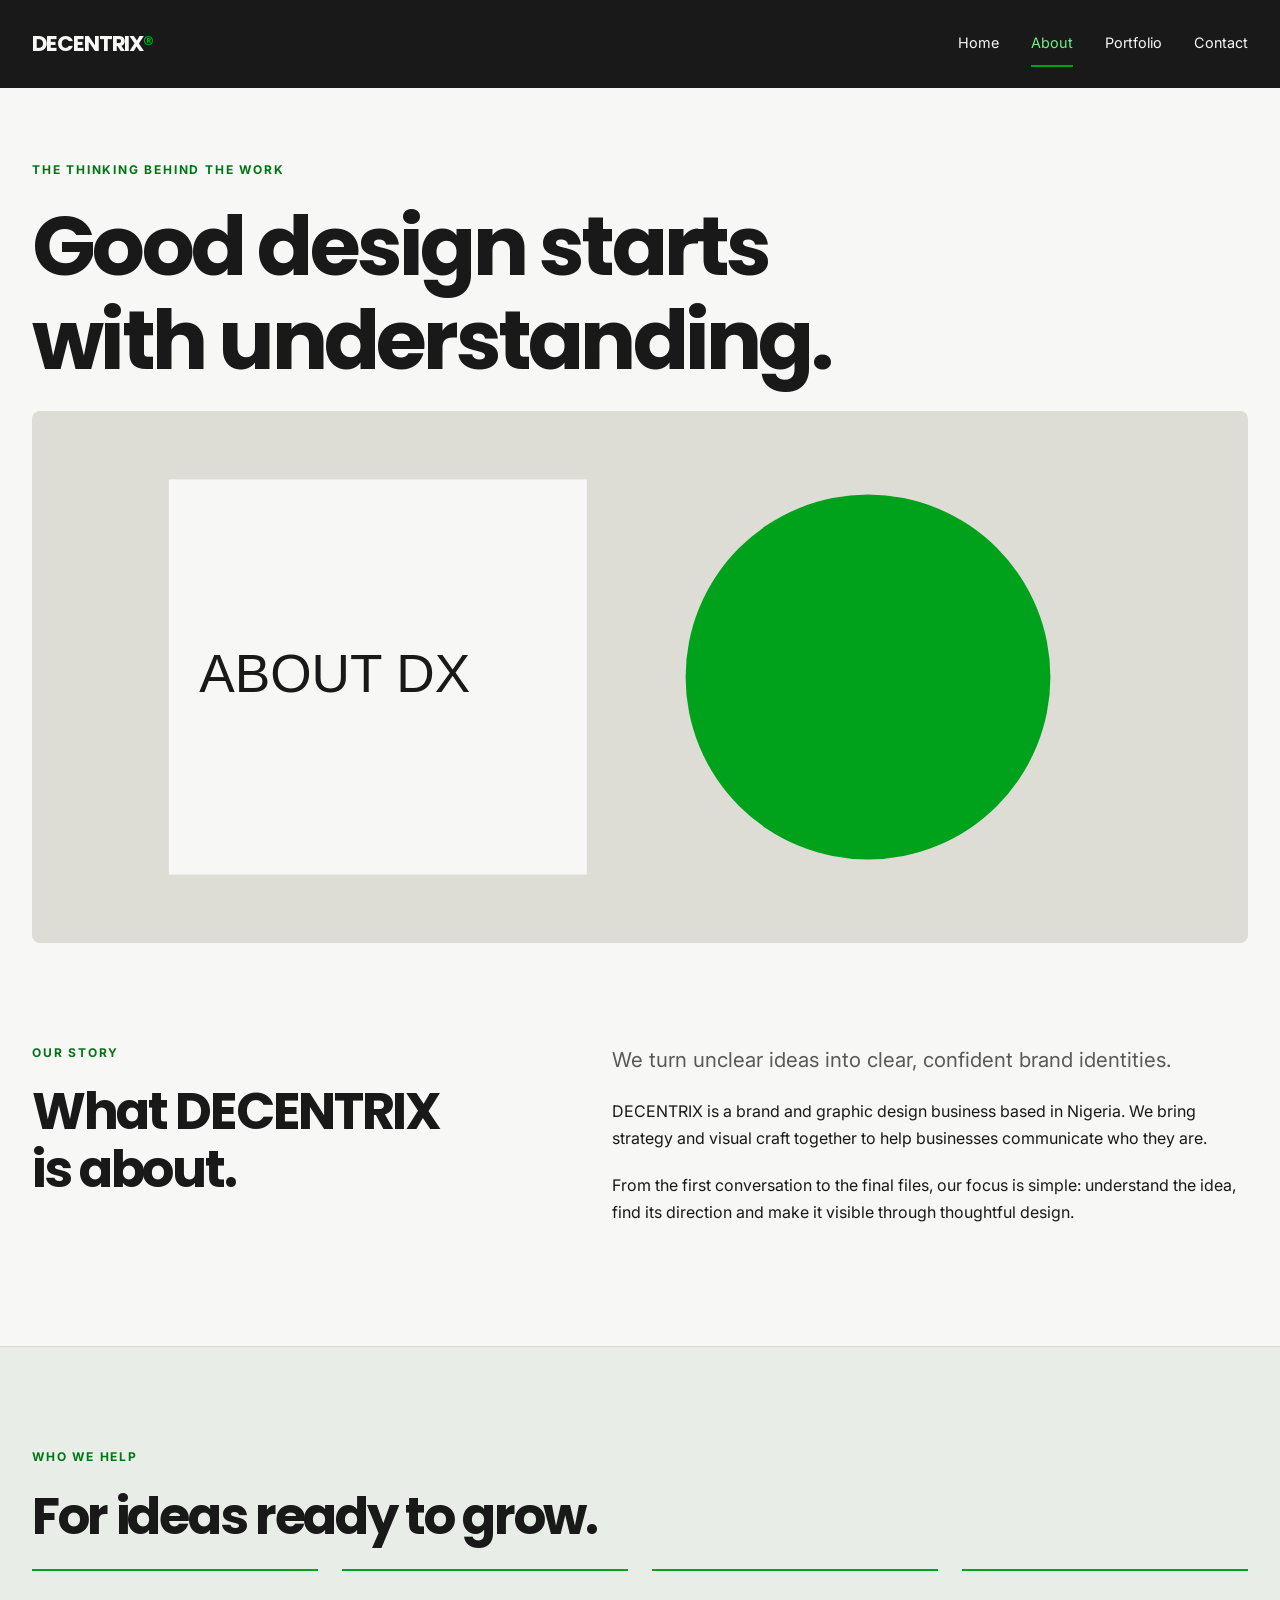
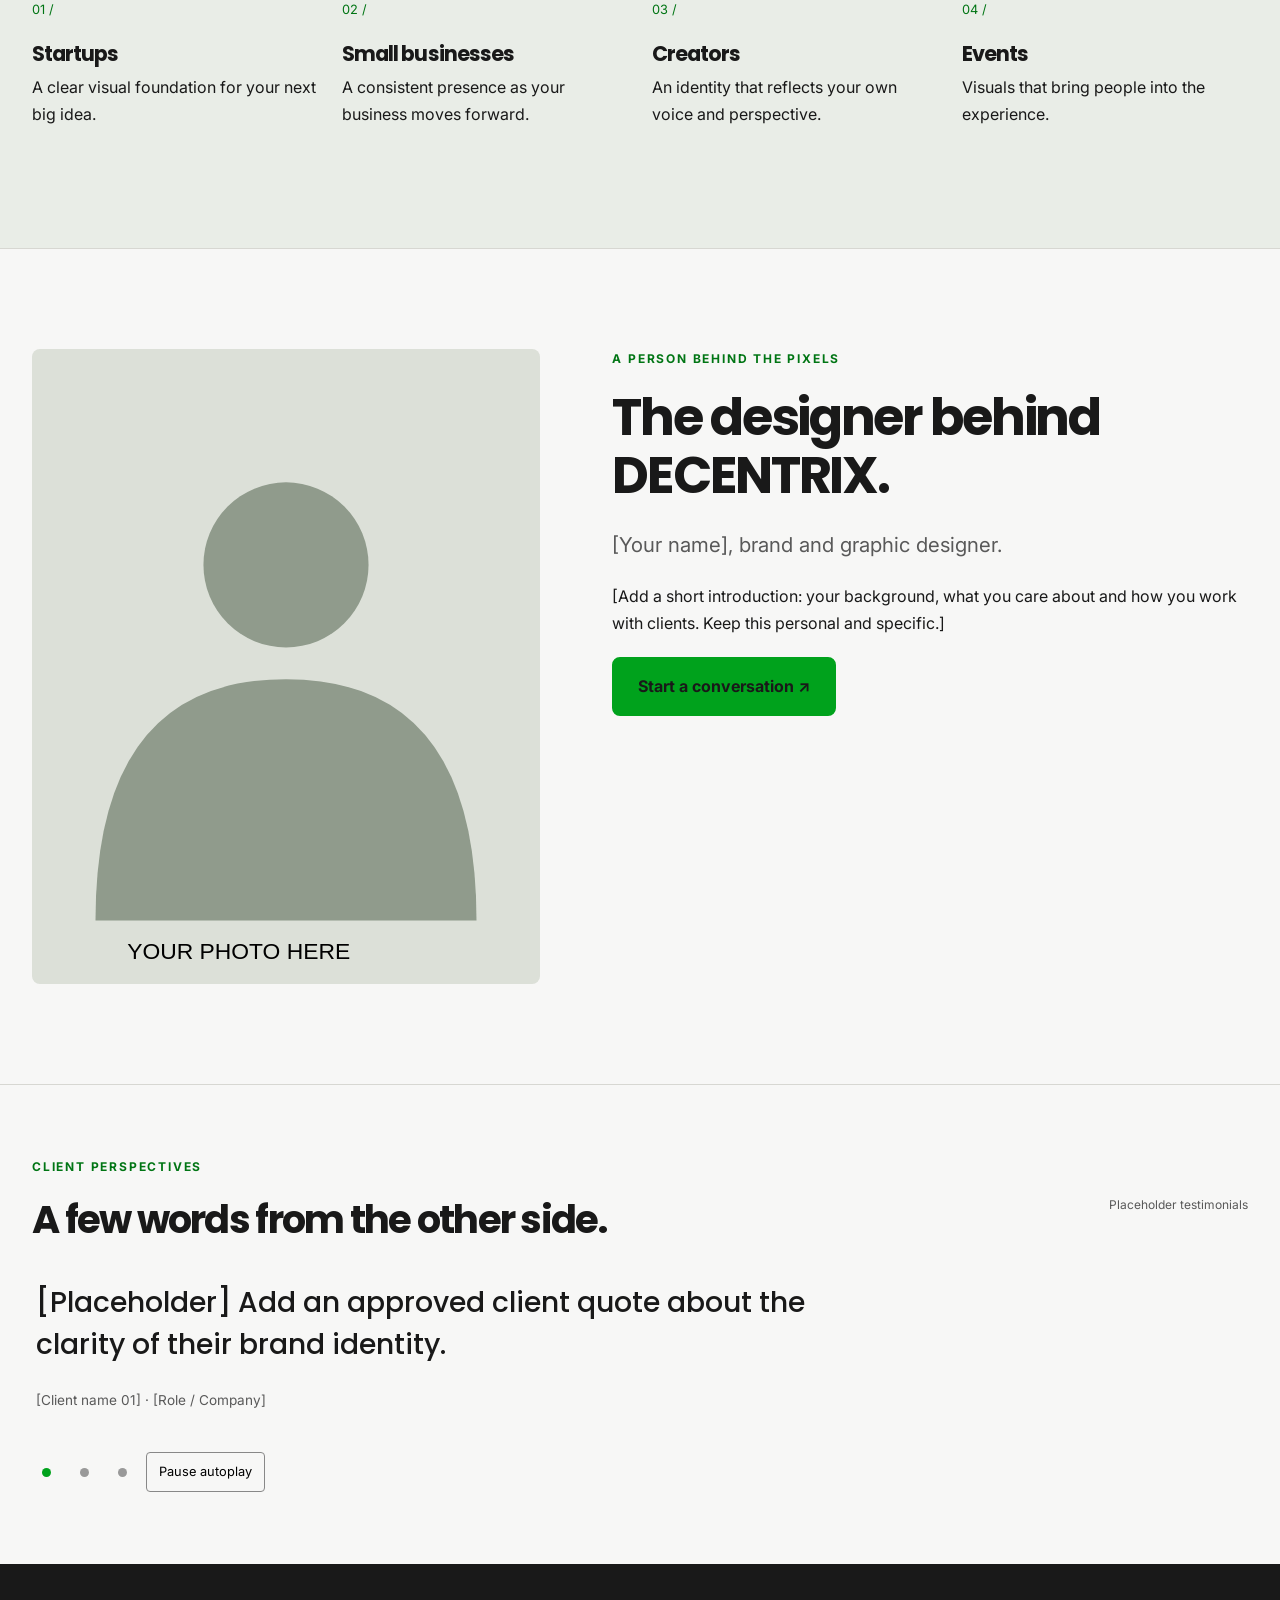
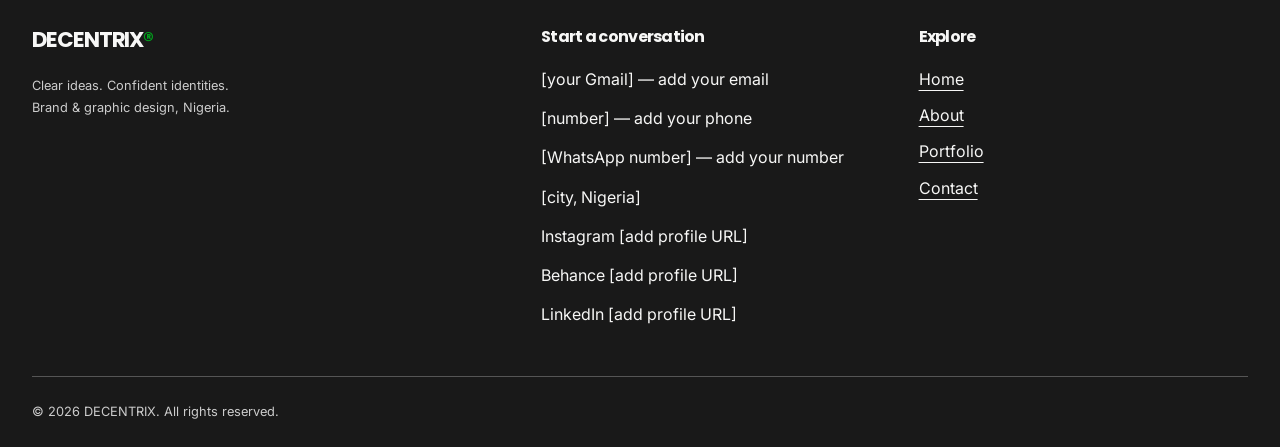
==== about.html @ 50785ced "Add files via upload" ====
<!doctype html>
<html lang="en">
<head>
  <meta charset="utf-8">
  <meta name="viewport" content="width=device-width, initial-scale=1">
  <title>About | DECENTRIX</title>
  <meta name="description" content="Learn about DECENTRIX, a Nigeria-based brand and graphic design business helping ideas become clear visual identities.">
  <meta name="theme-color" content="#191919">
  <link rel="preconnect" href="https://fonts.googleapis.com">
  <link rel="preconnect" href="https://fonts.gstatic.com" crossorigin>
  <link rel="stylesheet" href="styles.css">
  <script src="projects-data.js" defer></script>
  <script src="script.js" defer></script>
</head>
<body>
  <a class="skip" href="#main">Skip to content</a>
  <header class="site-header" id="site-header">
    <div class="container header-inner"><a class="logo" href="index.html">DECENTRIX</a><nav class="nav" aria-label="Main navigation"><a href="index.html">Home</a><a href="about.html">About</a><a href="portfolio.html">Portfolio</a><a href="contact.html">Contact</a></nav></div>
  </header>
  <main id="main">
    <section class="hero container">
      <p class="eyebrow">The thinking behind the work</p><h1>Good design starts<br>with understanding.</h1>
      <!-- IMAGE PLACEHOLDER: replace with your studio or brand image. -->
      <img class="hero-image" src="data:image/svg+xml,%3Csvg xmlns='http://www.w3.org/2000/svg' width='1600' height='700'%3E%3Crect width='1600' height='700' fill='%23dddcd5'/%3E%3Crect x='180' y='90' width='550' height='520' fill='%23f7f7f6'/%3E%3Ccircle cx='1100' cy='350' r='240' fill='%2300a21c'/%3E%3Ctext x='220' y='370' font-family='Arial' font-size='70' fill='%23191919'%3EABOUT DX%3C/text%3E%3C/svg%3E" alt="Placeholder studio artwork for the About page" width="1600" height="700">
    </section>
    <section class="section container about-grid" data-reveal>
      <div><p class="eyebrow">Our story</p><h2>What DECENTRIX<br>is about.</h2></div>
      <div><p class="lead">We turn unclear ideas into clear, confident brand identities.</p>
      <!-- BRAND STORY PLACEHOLDER: edit this draft to match your story. -->
      <p>DECENTRIX is a brand and graphic design business based in Nigeria. We bring strategy and visual craft together to help businesses communicate who they are.</p><p>From the first conversation to the final files, our focus is simple: understand the idea, find its direction and make it visible through thoughtful design.</p></div>
    </section>
    <section class="section soft-panel" data-reveal><div class="container">
      <p class="eyebrow">Who we help</p><h2>For ideas ready to grow.</h2>
      <div class="audience-grid">
        <div class="audience"><span class="number">01 /</span><h3>Startups</h3><p>A clear visual foundation for your next big idea.</p></div>
        <div class="audience"><span class="number">02 /</span><h3>Small businesses</h3><p>A consistent presence as your business moves forward.</p></div>
        <div class="audience"><span class="number">03 /</span><h3>Creators</h3><p>An identity that reflects your own voice and perspective.</p></div>
        <div class="audience"><span class="number">04 /</span><h3>Events</h3><p>Visuals that bring people into the experience.</p></div>
      </div>
    </div></section>
    <section class="section container about-grid" data-reveal>
      <div><!-- PHOTO PLACEHOLDER: replace src and update alt with your name. -->
        <img class="portrait" src="data:image/svg+xml,%3Csvg xmlns='http://www.w3.org/2000/svg' width='800' height='1000'%3E%3Crect width='800' height='1000' fill='%23dce0d8'/%3E%3Ccircle cx='400' cy='340' r='130' fill='%23909b8c'/%3E%3Cpath d='M100 900Q100 520 400 520Q700 520 700 900' fill='%23909b8c'/%3E%3Ctext x='150' y='960' font-family='Arial' font-size='36'%3EYOUR PHOTO HERE%3C/text%3E%3C/svg%3E" alt="Designer portrait placeholder — add your photograph" width="800" height="1000" loading="lazy">
      </div>
      <div><p class="eyebrow">A person behind the pixels</p><h2>The designer behind DECENTRIX.</h2>
      <!-- BIO PLACEHOLDER: replace with your approved bio. -->
      <p class="lead">[Your name], brand and graphic designer.</p><p>[Add a short introduction: your background, what you care about and how you work with clients. Keep this personal and specific.]</p>
      <a class="button" href="contact.html">Start a conversation ↗</a></div>
    </section>
  </main>
  <div id="site-footer"><footer><div class="container">© 2026 DECENTRIX. All rights reserved. <a href="contact.html">Contact</a></div></footer></div>
</body>
</html>
---- styles.css ----
@import url('https://fonts.googleapis.com/css2?family=Inter:wght@400;500;600;700&family=Poppins:wght@500;600;700&display=swap');

:root{--black:#191919;--green:#00a21c;--ink-green:#007514;--white:#f7f7f6;--muted:#595959;--line:#d7d7d2;--radius:8px}
*{box-sizing:border-box}
html{scroll-behavior:smooth;scroll-padding-top:100px}
body{margin:0;background:var(--white);color:var(--black);font:400 1rem/1.7 Inter,Arial,sans-serif}
h1,h2,h3,.logo{font-family:Poppins,Arial,sans-serif;line-height:1.12;letter-spacing:-.045em}
h1{font-size:clamp(2.7rem,6.5vw,6rem);max-width:1000px;margin:18px 0 24px}
h2{font-size:clamp(2rem,4vw,3.6rem);margin:0 0 24px}
h3{font-size:1.3rem;margin:20px 0 8px}
p{margin:0 0 20px}
a{color:var(--ink-green);text-underline-offset:5px}
button,input,select,textarea{font:inherit}
button,a,input,select,textarea{-webkit-tap-highlight-color:transparent}
button{cursor:pointer}
img{display:block;width:100%;max-width:100%;height:auto}
:focus-visible{outline:3px solid var(--ink-green);outline-offset:5px}
.container{width:min(1248px,calc(100% - 64px));margin:auto}
.section{padding-block:100px}
.eyebrow{text-transform:uppercase;letter-spacing:.15em;font-size:.75rem;font-weight:700;color:var(--ink-green)}
.lead{font-size:clamp(1.05rem,1.6vw,1.3rem);max-width:650px;color:var(--muted)}
.skip{position:fixed;top:-100px;left:16px;z-index:100;background:white;padding:12px}
.skip:focus{top:12px}
.site-header{position:sticky;top:0;z-index:20;background:var(--black);color:var(--white)}
.header-inner{display:flex;align-items:center;justify-content:space-between;min-height:88px;gap:24px}
.logo{color:var(--white);font-weight:700;font-size:1.35rem;text-decoration:none;letter-spacing:-.05em}
.logo span{color:var(--green)}
.nav{display:flex;gap:32px;align-items:center}
.nav a{color:var(--white);text-decoration:none;font-size:.9rem;padding:10px 0;border-bottom:2px solid transparent;transition:color .3s,border-color .3s}
.nav a:hover,.nav a[aria-current]{color:#76ec88;border-bottom-color:var(--green)}
.menu-toggle{display:none;background:none;border:1px solid #777;color:white;padding:8px 12px;border-radius:4px}
.button{display:inline-flex;align-items:center;justify-content:center;gap:12px;background:var(--green);color:var(--black);font-weight:700;line-height:1.4;padding:16px 24px;border:2px solid var(--green);border-radius:var(--radius);text-decoration:none;transition:transform .3s,background .3s}
.button:hover{background:#25bc3d;transform:translateY(-3px)}
.button.secondary{background:transparent;color:var(--ink-green);border-color:var(--ink-green)}
.hero{padding-top:72px}
.hero-top{display:flex;justify-content:space-between;gap:48px;align-items:end;margin-bottom:48px}
.hero-top>div{flex:1}
.hero-side{max-width:360px}
.hero-image{aspect-ratio:16/7;object-fit:cover;border-radius:var(--radius)}
.image-note{font-size:.75rem;color:var(--muted);margin-top:8px}
.section-heading{display:flex;align-items:end;justify-content:space-between;gap:24px;margin-bottom:36px}
.section-heading h2{margin-bottom:0}
.project-grid{display:grid;grid-template-columns:repeat(3,minmax(0,1fr));gap:40px 28px}
.project-card{display:block;text-decoration:none;color:var(--black);transition:transform .3s,opacity .3s}
.project-media{overflow:hidden;border:2px solid transparent;border-radius:var(--radius);transition:border-color .3s}
.project-media img{aspect-ratio:4/3;object-fit:cover;transition:transform .3s}
.project-card:hover{transform:translateY(-6px)}
.project-card:hover .project-media,.project-card:focus-visible .project-media{border-color:var(--green)}
.project-card:hover img{transform:scale(1.045)}
.project-card.leaving{transform:scale(.96);opacity:.45}
.project-card h3{margin:16px 0 5px}
.project-card p{color:var(--muted);font-size:.85rem}
.section-action{margin-top:40px}
.about-grid,.contact-grid,.project-details{display:grid;grid-template-columns:1fr 1.25fr;gap:72px;align-items:start}
.soft-panel{background:#e9ede7;border-block:1px solid var(--line)}
.audience-grid{display:grid;grid-template-columns:repeat(4,1fr);gap:24px}
.audience{border-top:2px solid var(--green);padding-top:24px}
.audience .number{color:var(--ink-green);font-size:.8rem}
.portrait{aspect-ratio:4/5;object-fit:cover;border-radius:var(--radius)}
.project-main{aspect-ratio:16/10;object-fit:cover;border-radius:var(--radius);margin:40px 0 72px}
.project-meta{margin:0}
.project-meta div{padding:12px 0;border-bottom:1px solid var(--line)}
dt{font-size:.75rem;color:var(--muted);text-transform:uppercase;letter-spacing:.1em}
dd{margin:4px 0 0}
.gallery{display:grid;grid-template-columns:repeat(2,minmax(0,1fr));gap:24px;margin-top:60px}
.gallery button{padding:0;border:0;background:none;border-radius:var(--radius);overflow:hidden}
.gallery img{aspect-ratio:4/3;object-fit:cover;transition:transform .3s}
.gallery button:hover img{transform:scale(1.03)}
.project-nav{display:flex;justify-content:space-between;gap:16px;flex-wrap:wrap;margin-top:48px}
dialog{border:0;border-radius:var(--radius);padding:20px;background:var(--black);color:white;max-width:94vw;max-height:94dvh}
dialog::backdrop{background:#000d}
dialog img{width:auto;max-width:85vw;max-height:75dvh;object-fit:contain}
.lightbox-close{display:block;margin:0 0 12px auto;padding:8px 14px;background:white;border:0;border-radius:4px}
.lightbox-caption{margin:12px 0 0;font-size:.85rem}
.field{display:flex;flex-direction:column;gap:7px;margin-bottom:20px}
label{font-size:.9rem;font-weight:600}
input,select,textarea{width:100%;border:1px solid #999;border-radius:5px;padding:13px;background:#fff;color:var(--black)}
textarea{resize:vertical;min-height:160px}
.form-row{display:grid;grid-template-columns:1fr 1fr;gap:20px}
.honeypot{position:absolute;left:-10000px;width:1px;height:1px;overflow:hidden}
.form-status{margin-top:16px}
button:disabled{opacity:.6;cursor:wait}
.contact-links{display:flex;flex-direction:column;gap:12px;overflow-wrap:anywhere}
.testimonials{border-top:1px solid var(--line);padding-block:72px}
.testimonial-top{display:flex;justify-content:space-between;align-items:center;gap:20px}
.testimonial-top h2{font-size:clamp(1.6rem,3vw,2.5rem)}
.slider-window{overflow:hidden}
.slider-track{display:flex;transition:transform .6s ease}
.testimonial{flex:0 0 100%;min-width:0;margin:0;padding:16px 4px}
.testimonial blockquote{font:500 clamp(1.2rem,2.2vw,1.9rem)/1.5 Poppins,Arial,sans-serif;max-width:850px;margin:0 0 24px}
.testimonial figcaption{font-size:.85rem;color:var(--muted)}
.slider-controls{display:flex;gap:10px;align-items:center;margin-top:24px}
.dot{width:28px;height:28px;display:grid;place-items:center;border:0;background:transparent}
.dot::after{content:"";width:9px;height:9px;border-radius:50%;background:#999}
.dot[aria-pressed="true"]::after{background:var(--green)}
.pause{background:transparent;border:1px solid #888;border-radius:4px;padding:8px 12px;font-size:.8rem}
footer{padding:64px 0 24px;background:var(--black);color:var(--white)}
.footer-grid{display:grid;grid-template-columns:1.4fr 1fr 1fr;gap:48px}
footer a{color:var(--white)}
footer a:hover{color:#76ec88}
footer h3{font-size:1rem;margin:0 0 20px}
footer ul{list-style:none;padding:0;margin:0}
footer li{margin-bottom:9px}
.footer-bottom{border-top:1px solid #555;padding-top:24px;margin-top:48px;font-size:.8rem;color:#ccc}
.footer-note{font-size:.8rem;color:#ccc;margin-top:20px}
[data-reveal]{opacity:1}
.motion-ready [data-reveal]{opacity:0;transform:translateY(20px);transition:opacity .6s,transform .6s}
.motion-ready [data-reveal].visible{opacity:1;transform:none}
[hidden]{display:none!important}
@media(min-width:1400px){.hero{padding-top:96px}}
@media(max-width:1100px){.project-grid{grid-template-columns:repeat(2,minmax(0,1fr))}.hero-top{gap:28px}.about-grid,.contact-grid,.project-details{gap:40px}.audience-grid{grid-template-columns:repeat(2,1fr)}}
@media(max-width:768px){.container{width:calc(100% - 40px)}.section{padding-block:64px}.header-inner{min-height:76px;flex-wrap:wrap;gap:0}.menu-toggle{display:block}.nav{display:flex;width:100%;flex-direction:column;align-items:stretch;gap:0;padding-bottom:16px}.nav a{padding:12px 0}.js .nav:not(.is-open){display:none}.hero-top{display:block}.hero-side{max-width:100%;margin-top:28px}.hero-image{aspect-ratio:4/3}.about-grid,.contact-grid,.project-details{grid-template-columns:1fr;gap:32px}.section-heading{align-items:start;flex-direction:column}.footer-grid{grid-template-columns:1fr 1fr}.footer-grid>div:first-child{grid-column:1/-1}.project-main{margin-bottom:40px}.testimonial-top{align-items:start}}
@media(max-width:540px){.project-grid,.gallery,.audience-grid,.form-row,.footer-grid{grid-template-columns:1fr}.container{width:calc(100% - 32px)}.project-nav{flex-direction:column}.project-nav a{text-align:center}.testimonial-top{flex-direction:column}.hero{padding-top:48px}h1{font-size:2.7rem}}
@media(prefers-reduced-motion:reduce){html{scroll-behavior:auto}*,*::before,*::after{animation:none!important;transition:none!important}.motion-ready [data-reveal]{opacity:1;transform:none}}
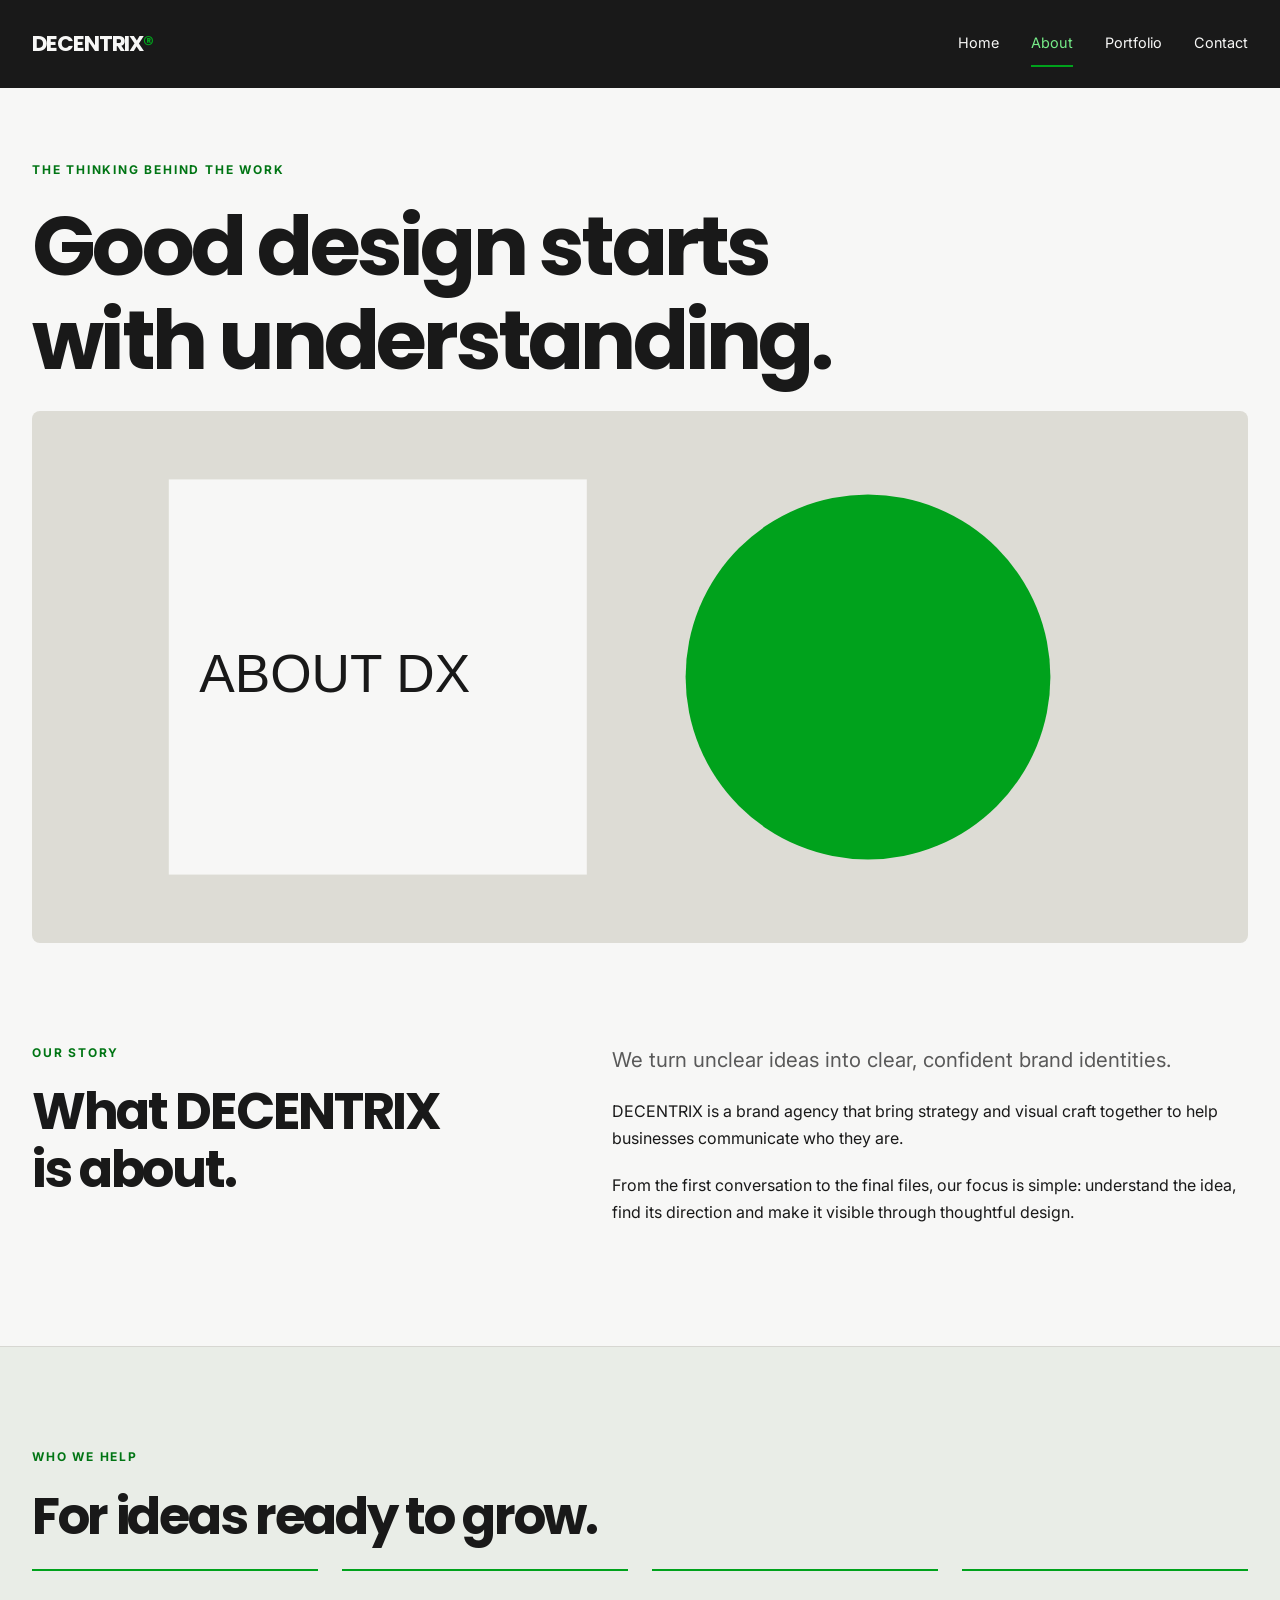
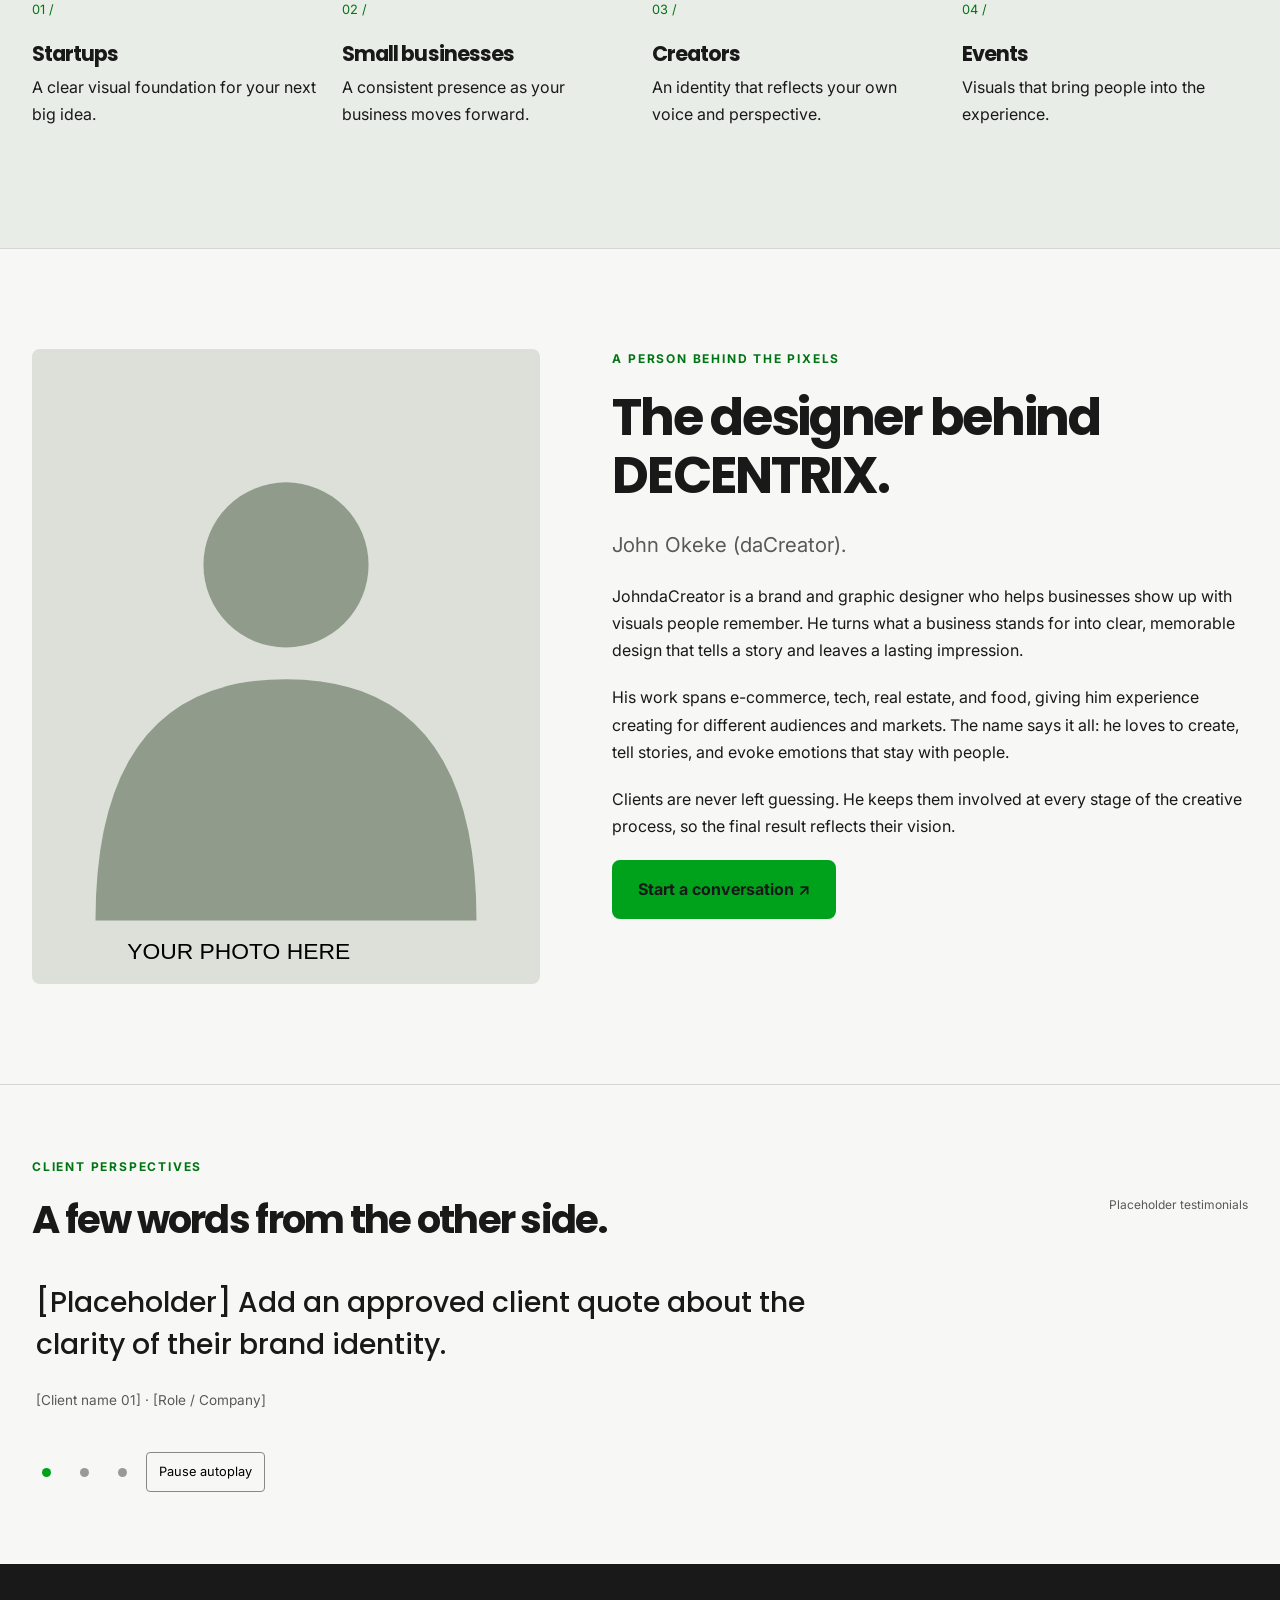
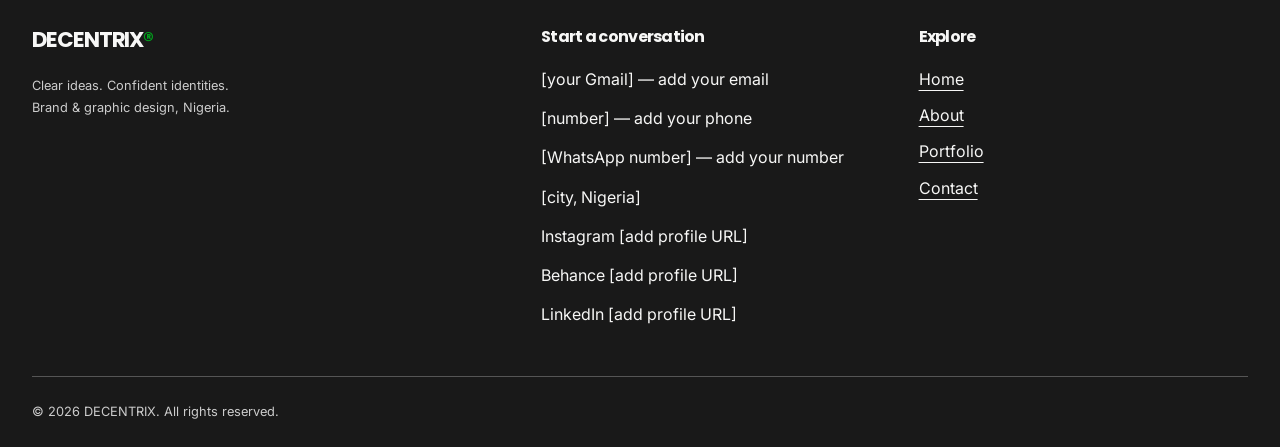
==== commit 80b5af09: "Revise about section with new content Updated the company description and added designer bio." ====
--- a/about.html
+++ b/about.html
@@ -27,7 +27,7 @@
       <div><p class="eyebrow">Our story</p><h2>What DECENTRIX<br>is about.</h2></div>
       <div><p class="lead">We turn unclear ideas into clear, confident brand identities.</p>
       <!-- BRAND STORY PLACEHOLDER: edit this draft to match your story. -->
-      <p>DECENTRIX is a brand and graphic design business based in Nigeria. We bring strategy and visual craft together to help businesses communicate who they are.</p><p>From the first conversation to the final files, our focus is simple: understand the idea, find its direction and make it visible through thoughtful design.</p></div>
+      <p>DECENTRIX is a brand agency that bring strategy and visual craft together to help businesses communicate who they are.</p><p>From the first conversation to the final files, our focus is simple: understand the idea, find its direction and make it visible through thoughtful design.</p></div>
     </section>
     <section class="section soft-panel" data-reveal><div class="container">
       <p class="eyebrow">Who we help</p><h2>For ideas ready to grow.</h2>
@@ -44,7 +44,25 @@
       </div>
       <div><p class="eyebrow">A person behind the pixels</p><h2>The designer behind DECENTRIX.</h2>
       <!-- BIO PLACEHOLDER: replace with your approved bio. -->
-      <p class="lead">[Your name], brand and graphic designer.</p><p>[Add a short introduction: your background, what you care about and how you work with clients. Keep this personal and specific.]</p>
+      <p class="lead">John Okeke (daCreator).</p><p>
+  JohndaCreator is a brand and graphic designer who helps businesses
+  show up with visuals people remember. He turns what a business
+  stands for into clear, memorable design that tells a story and
+  leaves a lasting impression.
+</p>
+
+<p>
+  His work spans e-commerce, tech, real estate, and food, giving him
+  experience creating for different audiences and markets. The name
+  says it all: he loves to create, tell stories, and evoke emotions
+  that stay with people.
+</p>
+
+<p>
+  Clients are never left guessing. He keeps them involved at every
+  stage of the creative process, so the final result reflects their
+  vision.
+</p>
       <a class="button" href="contact.html">Start a conversation ↗</a></div>
     </section>
   </main>
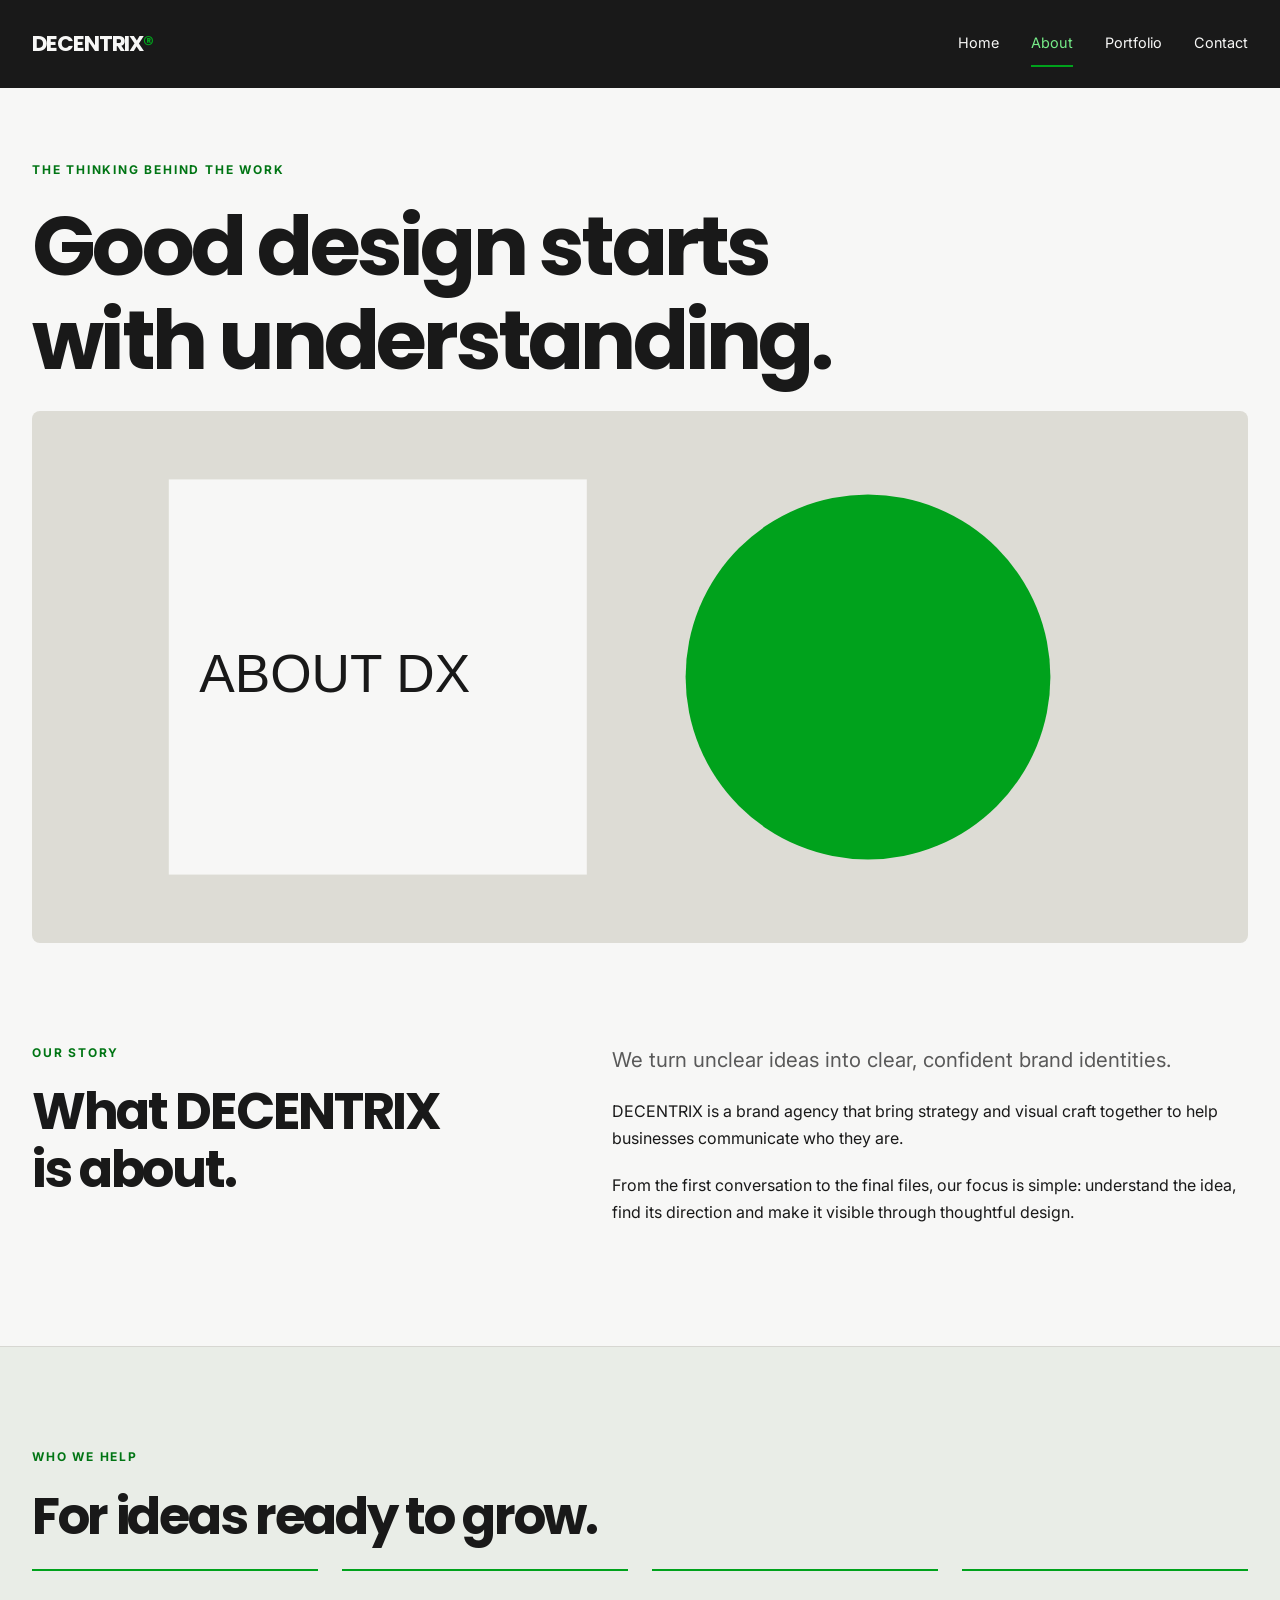
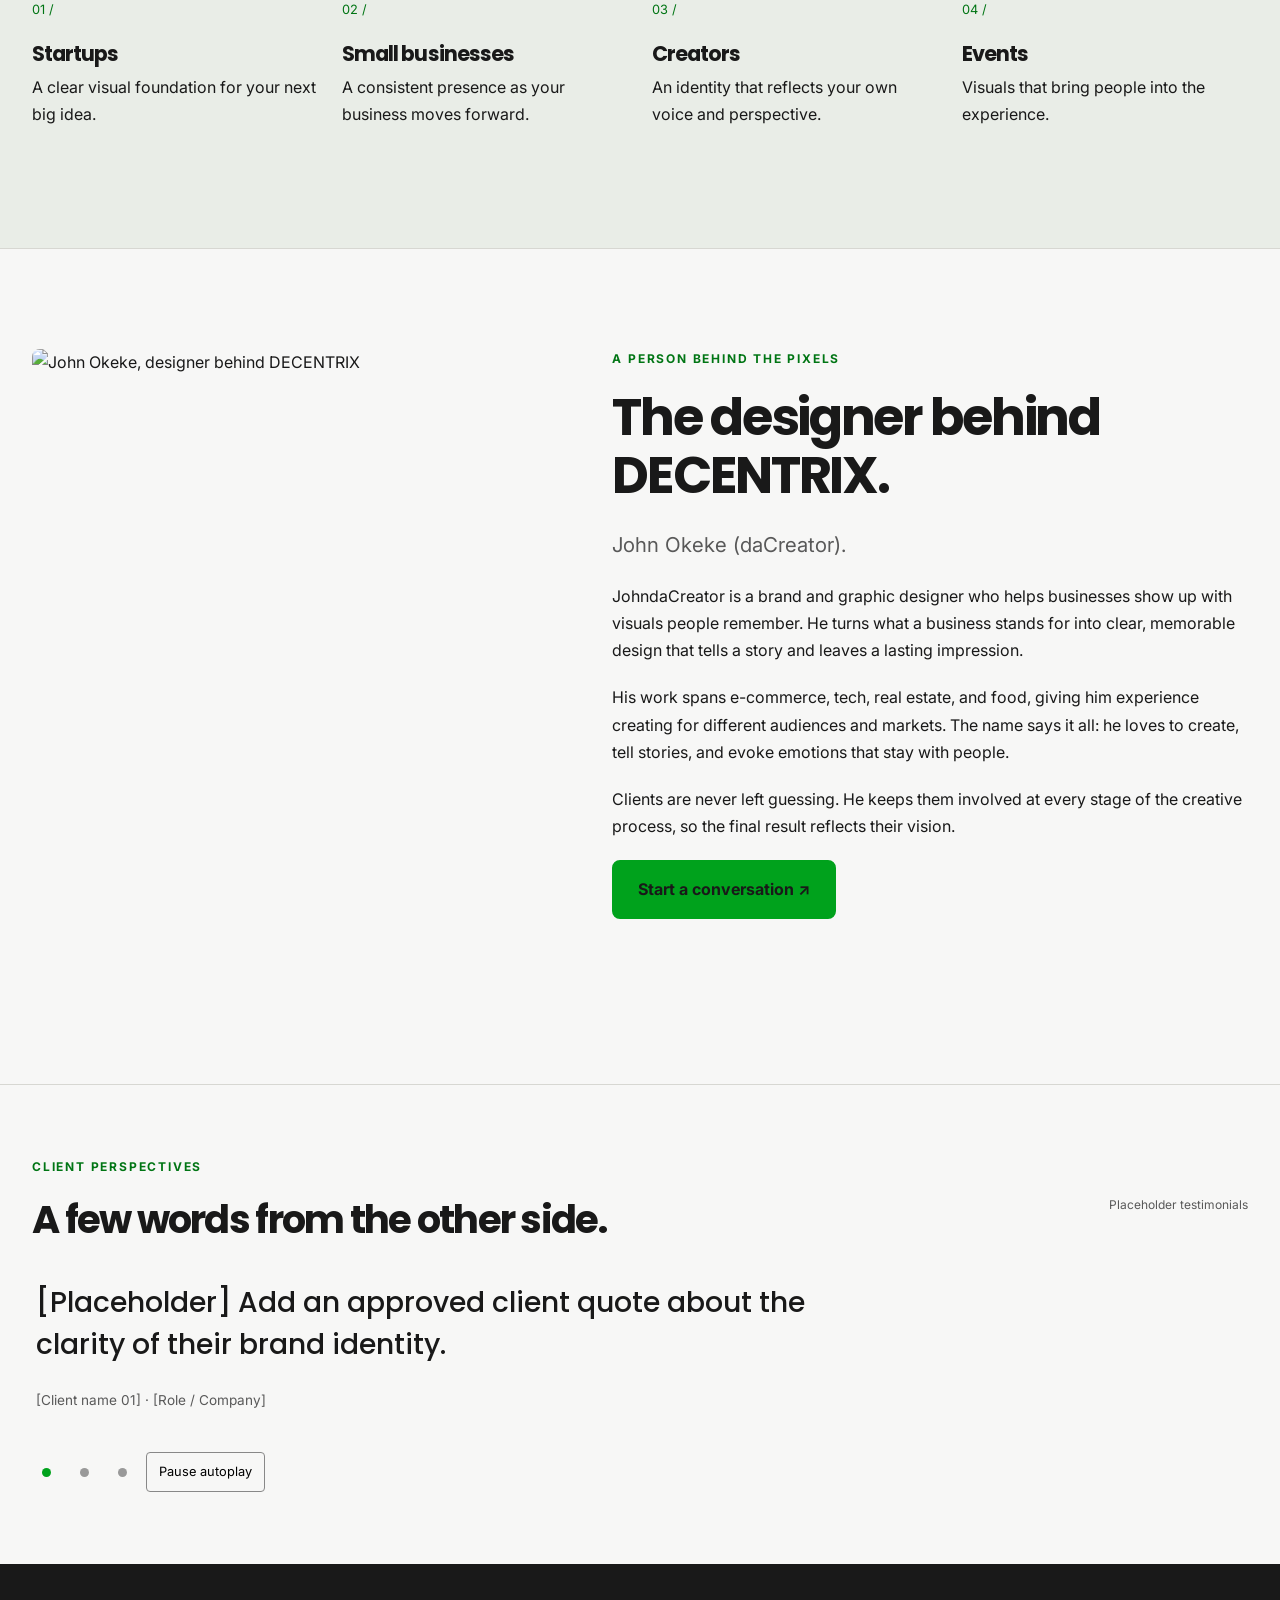
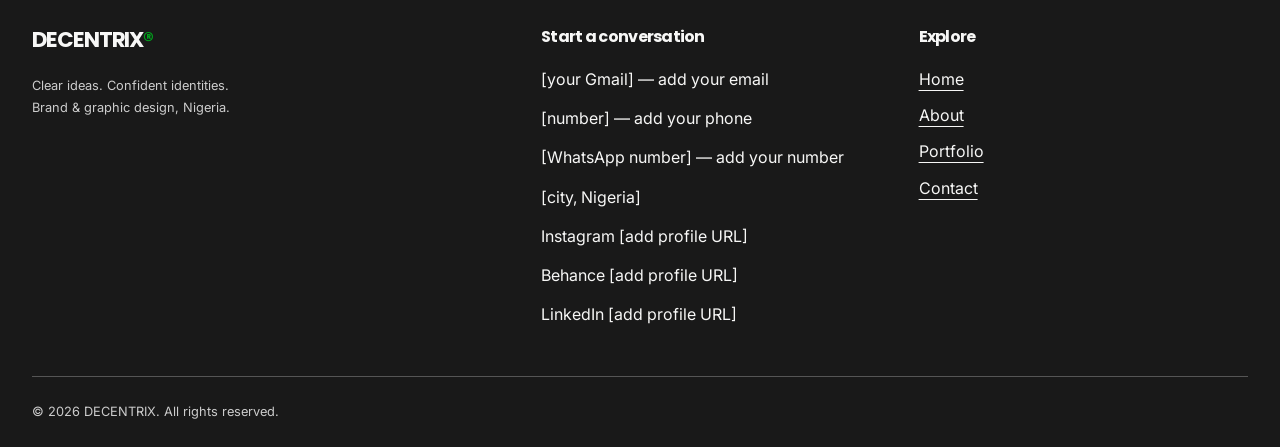
==== commit ddf05350: "Update designer photo and alt text in about.html Replaced the placeholder image with the designer's " ====
--- a/about.html
+++ b/about.html
@@ -40,7 +40,7 @@
     </div></section>
     <section class="section container about-grid" data-reveal>
       <div><!-- PHOTO PLACEHOLDER: replace src and update alt with your name. -->
-        <img class="portrait" src="data:image/svg+xml,%3Csvg xmlns='http://www.w3.org/2000/svg' width='800' height='1000'%3E%3Crect width='800' height='1000' fill='%23dce0d8'/%3E%3Ccircle cx='400' cy='340' r='130' fill='%23909b8c'/%3E%3Cpath d='M100 900Q100 520 400 520Q700 520 700 900' fill='%23909b8c'/%3E%3Ctext x='150' y='960' font-family='Arial' font-size='36'%3EYOUR PHOTO HERE%3C/text%3E%3C/svg%3E" alt="Designer portrait placeholder — add your photograph" width="800" height="1000" loading="lazy">
+        <img class="portrait" src="images/designer.jpg" alt="John Okeke, designer behind DECENTRIX" width="800" height="1000" loading="lazy">
       </div>
       <div><p class="eyebrow">A person behind the pixels</p><h2>The designer behind DECENTRIX.</h2>
       <!-- BIO PLACEHOLDER: replace with your approved bio. -->
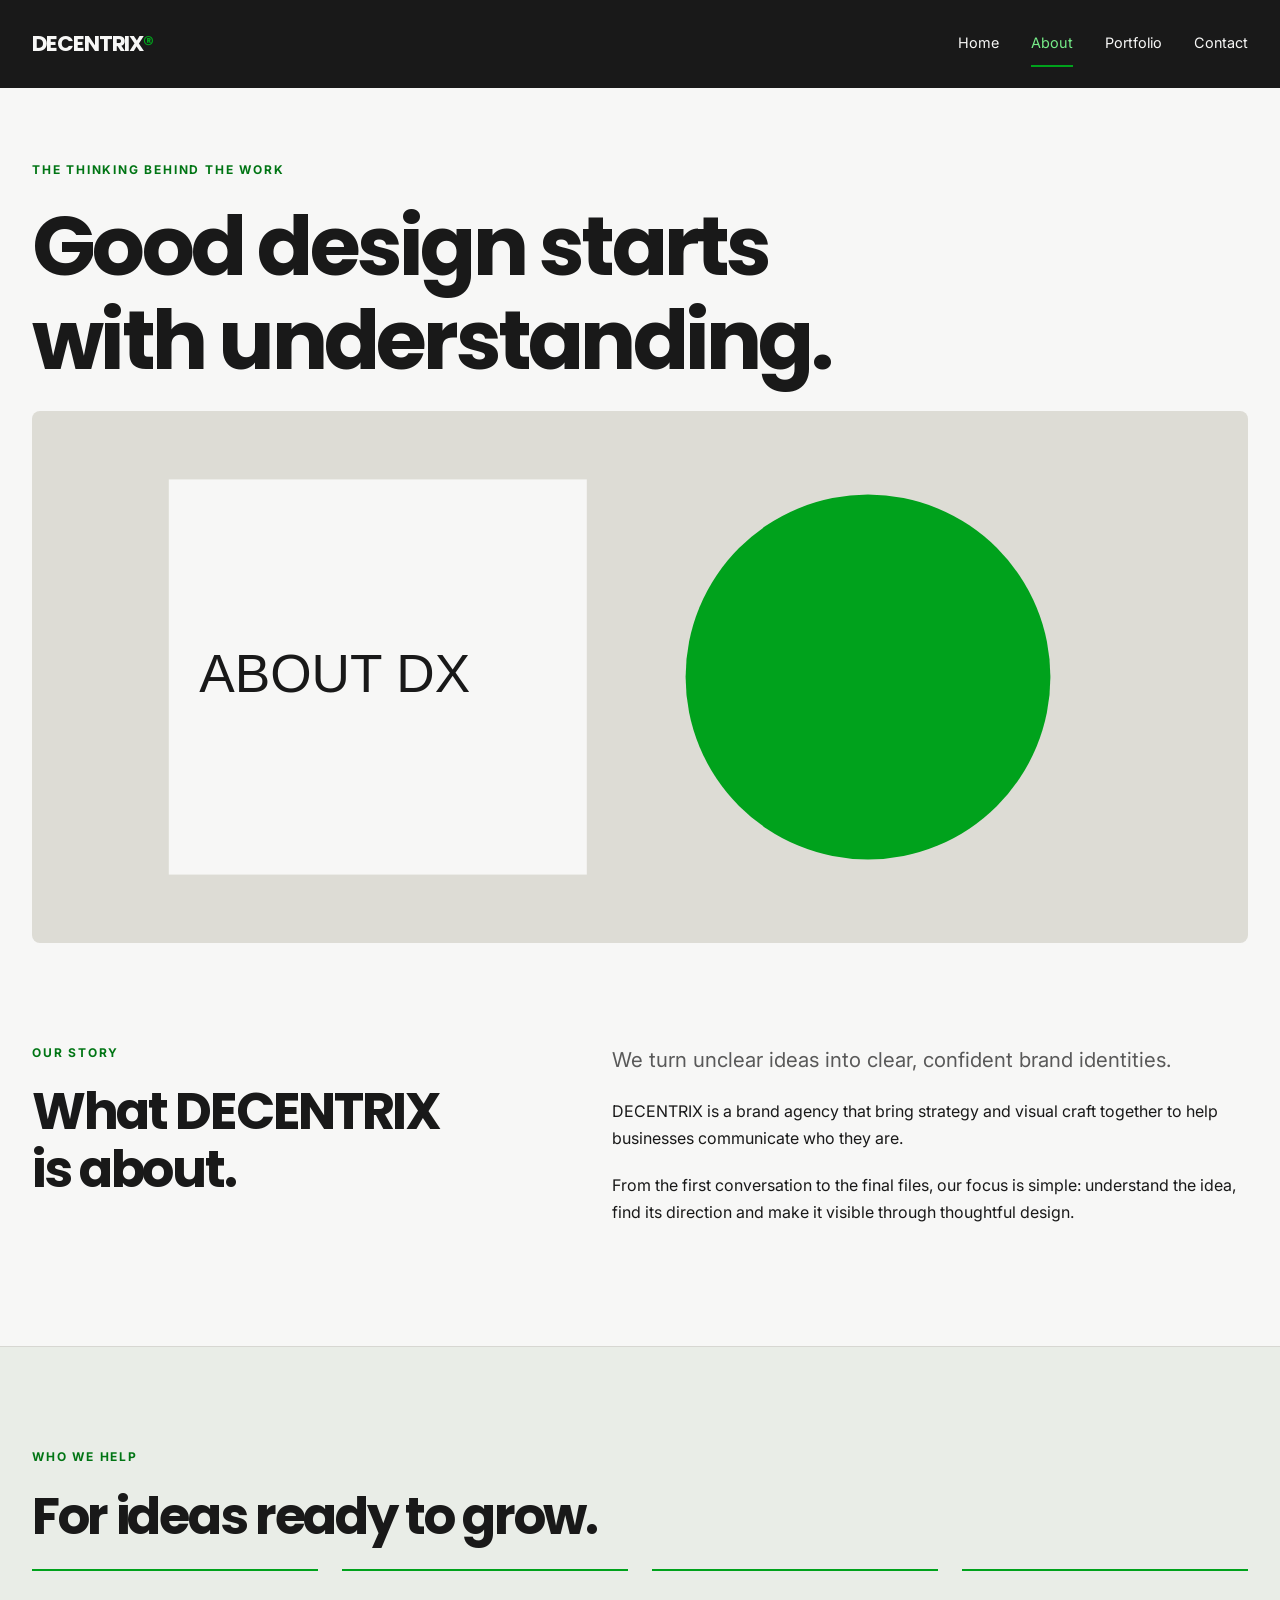
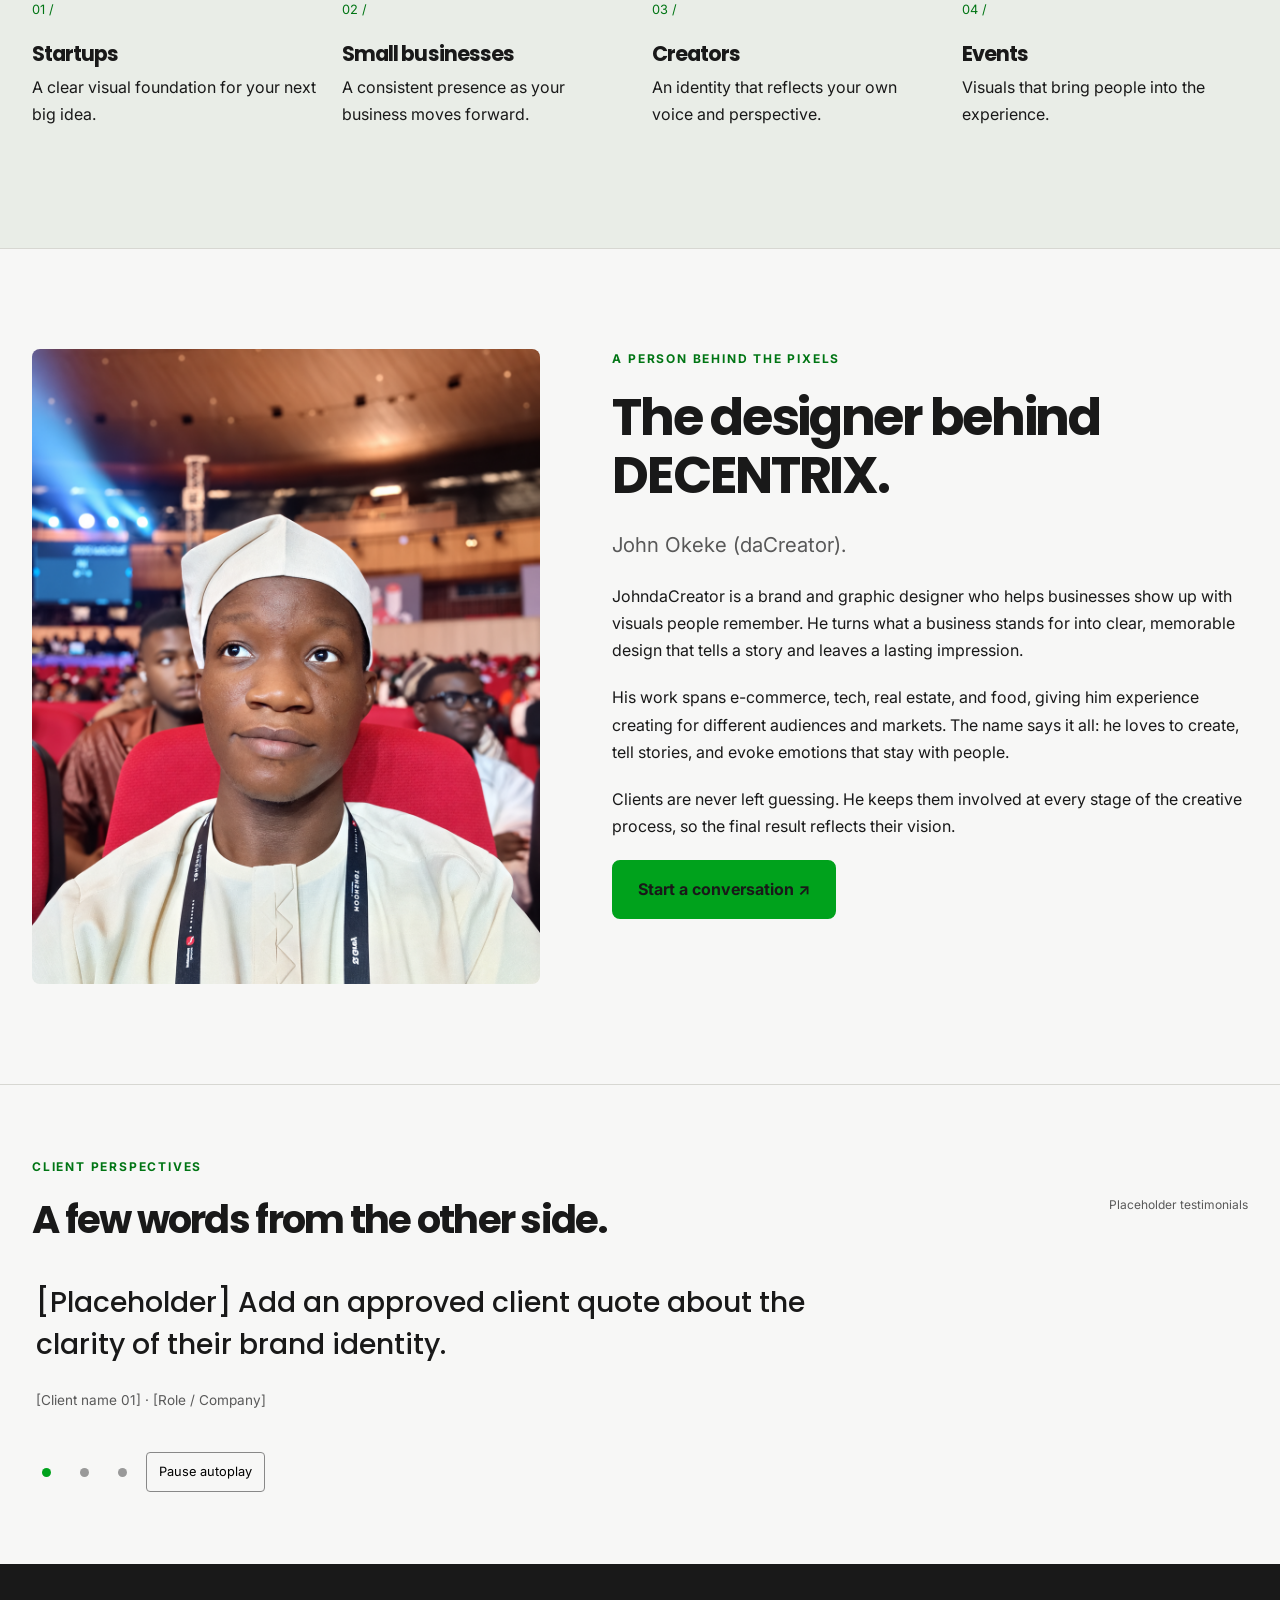
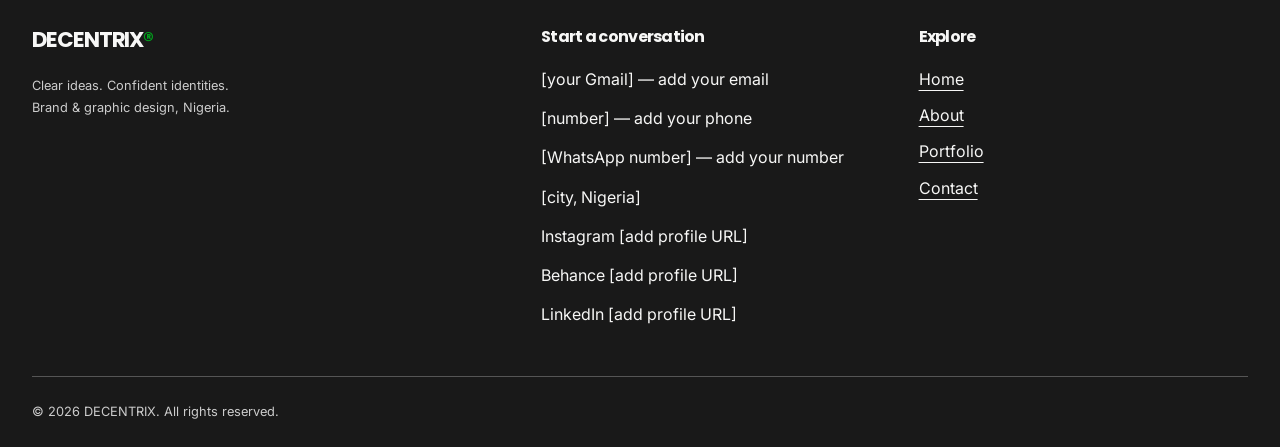
==== commit ebf88b16: "Update designer image source in about.html" ====
--- a/about.html
+++ b/about.html
@@ -40,7 +40,7 @@
     </div></section>
     <section class="section container about-grid" data-reveal>
       <div><!-- PHOTO PLACEHOLDER: replace src and update alt with your name. -->
-        <img class="portrait" src="images/designer.jpg" alt="John Okeke, designer behind DECENTRIX" width="800" height="1000" loading="lazy">
+        <img class="portrait" src="images/designer.png" alt="John Okeke, designer behind DECENTRIX" width="800" height="1000" loading="lazy">
       </div>
       <div><p class="eyebrow">A person behind the pixels</p><h2>The designer behind DECENTRIX.</h2>
       <!-- BIO PLACEHOLDER: replace with your approved bio. -->
